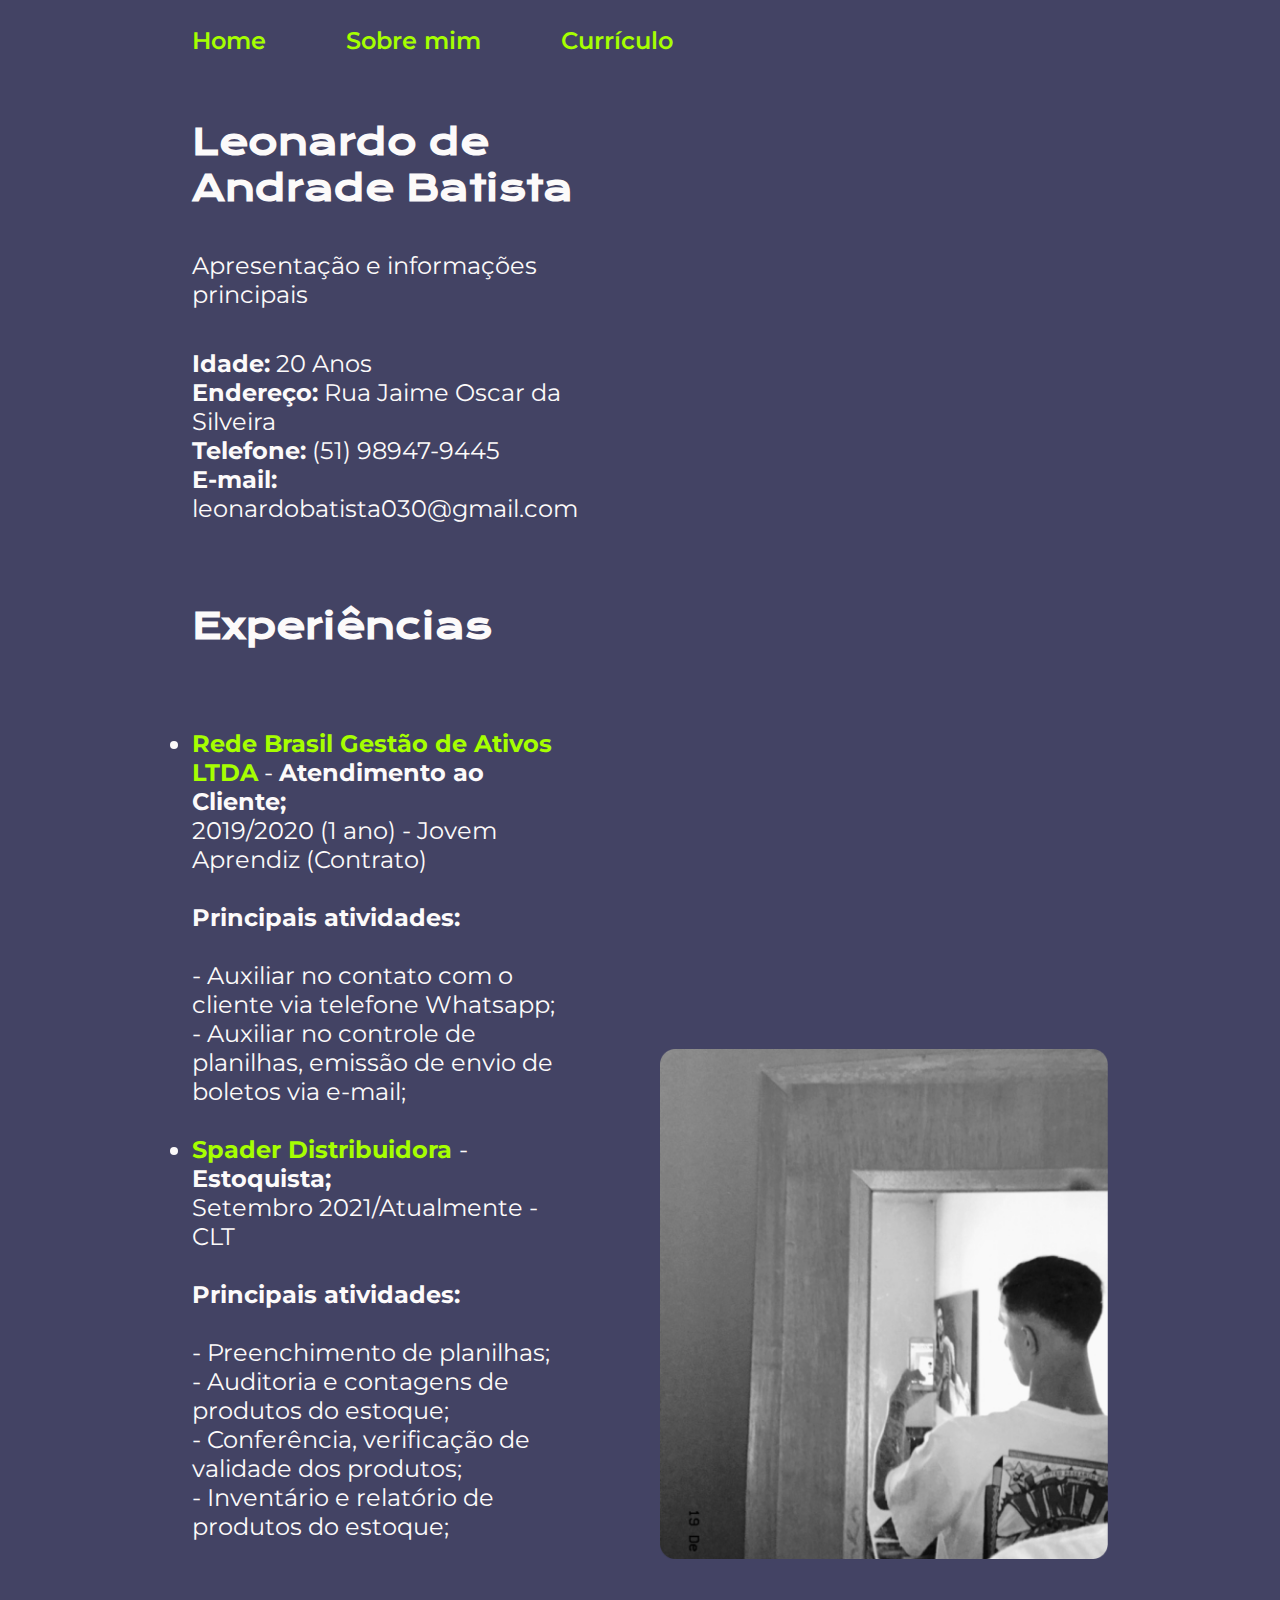
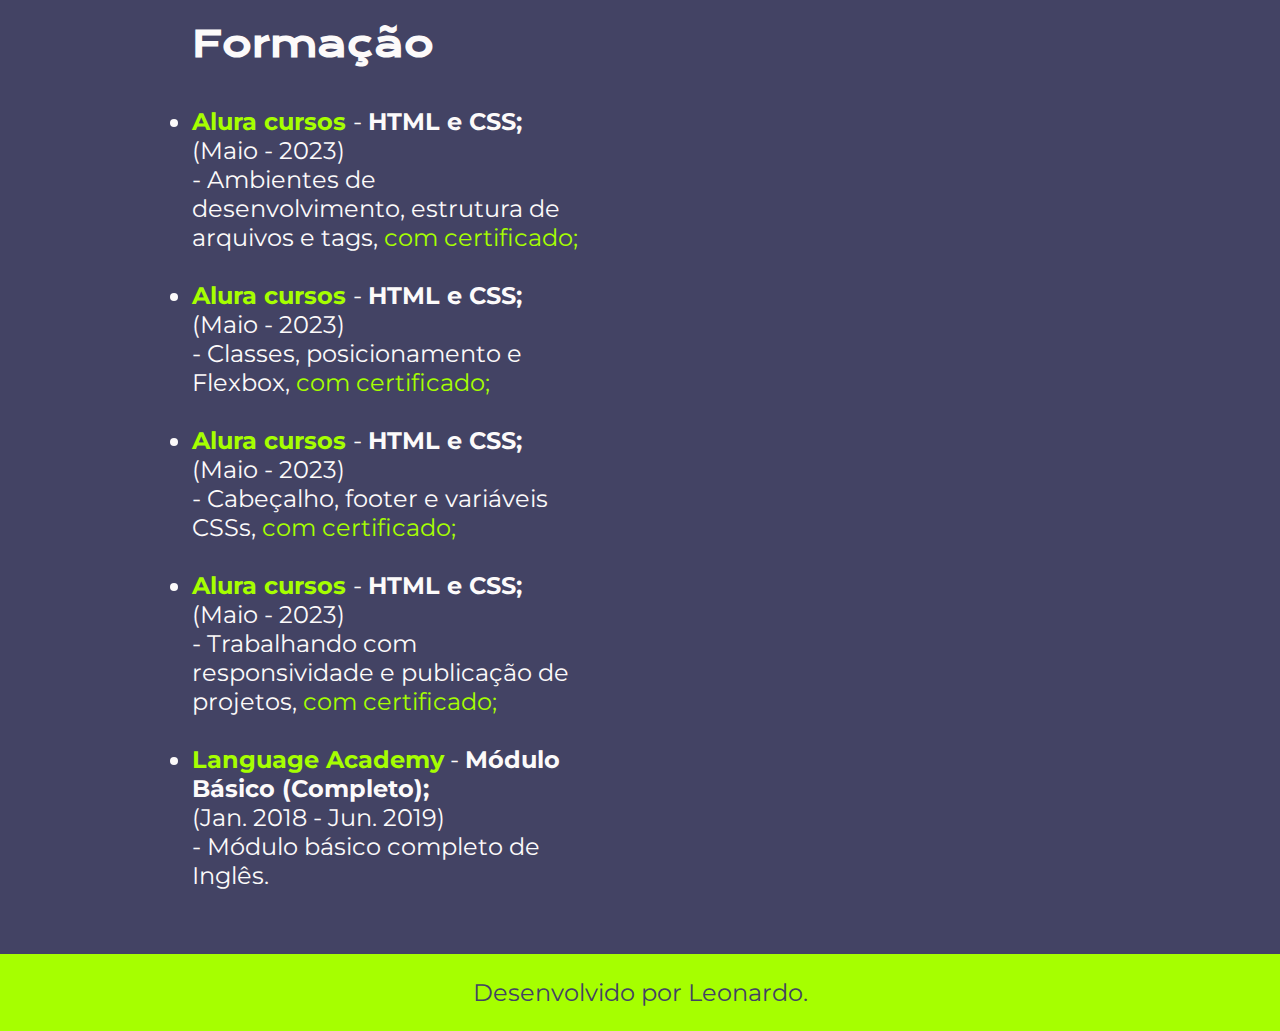
==== curriculo.html @ c2f0f53d "Add files via upload" ====
<!DOCTYPE html>
<html lang="pt-br">
<head>
    <meta charset="UTF-8">
    <meta http-equiv="X-UA-Compatible" content="IE=edge">
    <meta name="viewport" content="width=device-width, initial-scale=1.0">
    <title>Currículo</title>
    <link rel="stylesheet" href="./styles/style.css">
</head>
<body>
    <header class="cabeçalho">
        <nav class="cabeçalho__menu">
            <a class="cabeçalho__menu__link" href="index.html">Home</a>
            <a class="cabeçalho__menu__link" href="about.html">Sobre mim</a>
            <a class="cabeçalho__menu__link" href="curriculo.html">Currículo</a>
          </nav>
    </header>
    <main class="apresentaçao">
        <section class="apresentaçao__conteudo">
            <h1 class="apresentaçao__conteudo__titulo">Leonardo de Andrade Batista</h1>
            <p class="apresentaçao__conteudo__texto">Apresentação e informações principais</p>
            <p class="apresentaçao__conteudo__texto">
                <strong>Idade:</strong> 20 Anos<br>
                <strong>Endereço:</strong> Rua Jaime Oscar da Silveira<br>
                <strong>Telefone:</strong> (51) 98947-9445<br>
                <strong>E-mail:</strong> leonardobatista030@gmail.com<br>
            </p>
            <p class="apresentaçao__conteudo__texto"></p>
            <h2 class="apresentaçao__conteudo__titulo">Experiências</h2>
            <p class="apresentaçao__conteudo__texto">
            <ul class="apresentaçao__conteudo__texto">
                <li><strong class="titulo-destaque">Rede Brasil Gestão de Ativos LTDA</strong> - <strong> Atendimento ao Cliente;</strong><br>
                2019/2020 (1 ano) - Jovem Aprendiz (Contrato)<br><br>
                <strong>Principais atividades:</strong>
                <br><br>
                - Auxiliar no contato com o cliente via telefone Whatsapp;
                <br>
                - Auxiliar no controle de planilhas, emissão de envio de boletos via e-mail;</li>
                <br>
                <li><strong class="titulo-destaque">Spader Distribuidora </strong> - <strong> Estoquista;</strong>
                <br>
                Setembro 2021/Atualmente - CLT<br><br>
                <strong>Principais atividades:</strong>
                <br><br>
                - Preenchimento de planilhas;<br>
                - Auditoria e contagens de produtos do estoque;<br>
                - Conferência, verificação de validade dos produtos;<br>
                - Inventário e relatório de produtos do estoque;</li>
            </ul>    
            </p>
            <h2 class="apresentaçao__conteudo__titulo">Formação</h2>
            <div class="apresentaçao__conteudo__texto">
            <ul class="apresentaçao__conteudo__texto">
                <li><strong class="titulo-destaque">Alura cursos </strong> - <strong>HTML e CSS;</strong>
                <br>
                (Maio - 2023)<br>
                - Ambientes de desenvolvimento, estrutura de arquivos e tags, <a href="https://cursos.alura.com.br/user/leonardobatista030/course/html-css-ambiente-arquivos-tags/certificate">com certificado;</a></li><br>
                <li><strong class="titulo-destaque">Alura cursos </strong> - <strong>HTML e CSS;</strong>
                <br>
                (Maio - 2023)<br>
                - Classes, posicionamento e Flexbox, <a href="https://cursos.alura.com.br/user/leonardobatista030/course/html-css-classes-posicionamento-flexbox/certificate">com certificado;</a></li><br>
                <li><strong class="titulo-destaque">Alura cursos </strong> - <strong>HTML e CSS;</strong>
                <br>
                (Maio - 2023)<br>
                - Cabeçalho, footer e variáveis CSSs, <a href="https://cursos.alura.com.br/user/leonardobatista030/course/html-css-cabecalho-footer-variaveis-css/certificate">com certificado;</a></li><br>
                <li><strong class="titulo-destaque">Alura cursos </strong> - <strong>HTML e CSS;</strong>
                <br>
                (Maio - 2023)<br>
                - Trabalhando com  responsividade e publicação de projetos, <a href="instagram.com/batistaleo1_">com certificado;</a></li>
                <br>
                <li><strong class="titulo-destaque">Language Academy</strong> - <strong>Módulo Básico (Completo);</strong>
                <br>
                (Jan. 2018 - Jun. 2019)<br>
                - Módulo básico completo de Inglês.</a></li>
            </ul>    
            </div>
        </section>
        <img class="apresentaçao__imagem" src="./assets/foto.png" alt="Foto do leonardo">
    </main>  
    <footer class="rodape">
        <p>Desenvolvido por Leonardo.</p>
    </footer>
</body>
</html>
---- styles/style.css ----
@import url('https://fonts.googleapis.com/css2?family=Krona+One&family=Montserrat:wght@400;600&display=swap');

:root {
    --cor-primaria: #434364;
    --cor-secundaria: #fcfafa;
    --cor-terciaria: #a6ff00;

    --fonte-principal: 'Krona One', sans-serif;
    --fonte-secundaria: 'Montserrat', sans-serif;
}

* {
    margin: 0;
    padding: 0;
}
body {
    /* height: 100vh; */
    box-sizing: border-box;
    background-color: var(--cor-primaria);
    color: #fcfafa;
}
.cabeçalho {
    padding: 2% 0 0 15%;
}
.cabeçalho__menu {
    display: flex;
    gap: 80px;
}
.cabeçalho__menu__link{
    font-family: var(--fonte-secundaria);
    font-size: 1.5rem;
    font-weight: 600;
    color: var(--cor-terciaria);
    text-decoration: none;
}
.apresentaçao {
    padding: 5% 15%;
    display: flex;
    align-items: center;
    justify-content: space-between;
    gap: 82px;
}
.apresentaçao__conteudo {
    width: 50%;
    display: flex;
    flex-direction: column;
    gap: 40px;
}
.apresentaçao__conteudo__titulo {
    font-size: 2.25rem;
    font-family: var(--fonte-principal);
}
.titulo-destaque {
    color: var(--cor-terciaria);
}
.apresentaçao__conteudo__texto {
    font-size: 1.5rem;
    font-family: var(--fonte-secundaria);
}
.apresentaçao__links {
    display: flex;
    flex-direction: column;
    align-items: center;
    justify-content: space-between;
    gap: 32px;
}
.apresentaçao__links__subtitulo {
    font-family: var(--fonte-principal);
    font-weight: 400;
    font-size: 1.5rem;
}
.apresentaçao__links__navegaçao {
    /* background-color: #a6ff00; */
    display: flex;
    justify-content: center;
    gap: 16px;
    border: 3px solid var(--cor-terciaria);
    width: 50%;
    text-align: center;
    border-radius: 8px;
    font-size: 1.5rem;
    font-weight: 600;
    padding: 21.5px 0;
    text-decoration: none;
    color: var(--cor-secundaria);
    font-family: var(--fonte-secundaria);
}
.apresentaçao__links__navegaçao:hover {
    background-color: var(--cor-terciaria);
    transform: scale(0.8);
    transform: scale(0.8);
    transform: scale(0.8);
    transition: 1.5s;
}
.apresentaçao__imagem {
    width: 50%;
}
.rodape {
    padding: 24px;
    color: var(--cor-primaria);
    background-color: var(--cor-terciaria);
    text-align: center;
    font-family: var(--fonte-secundaria);
    font-size: 1.5rem;
    font-weight: 400;
}
.apresentaçao__conteudo__texto a{
    text-decoration: none;
    color: var(--cor-terciaria);
}

@media (max-width: 1200px) {
    .cabeçalho {
        padding: 10%;
    }
    .cabeçalho__menu {
        justify-content: center;
    }
    .apresentaçao {
        flex-direction: column-reverse;
        padding: 5%;
    }
    .apresentaçao__conteudo {
        width: auto;
    }
}
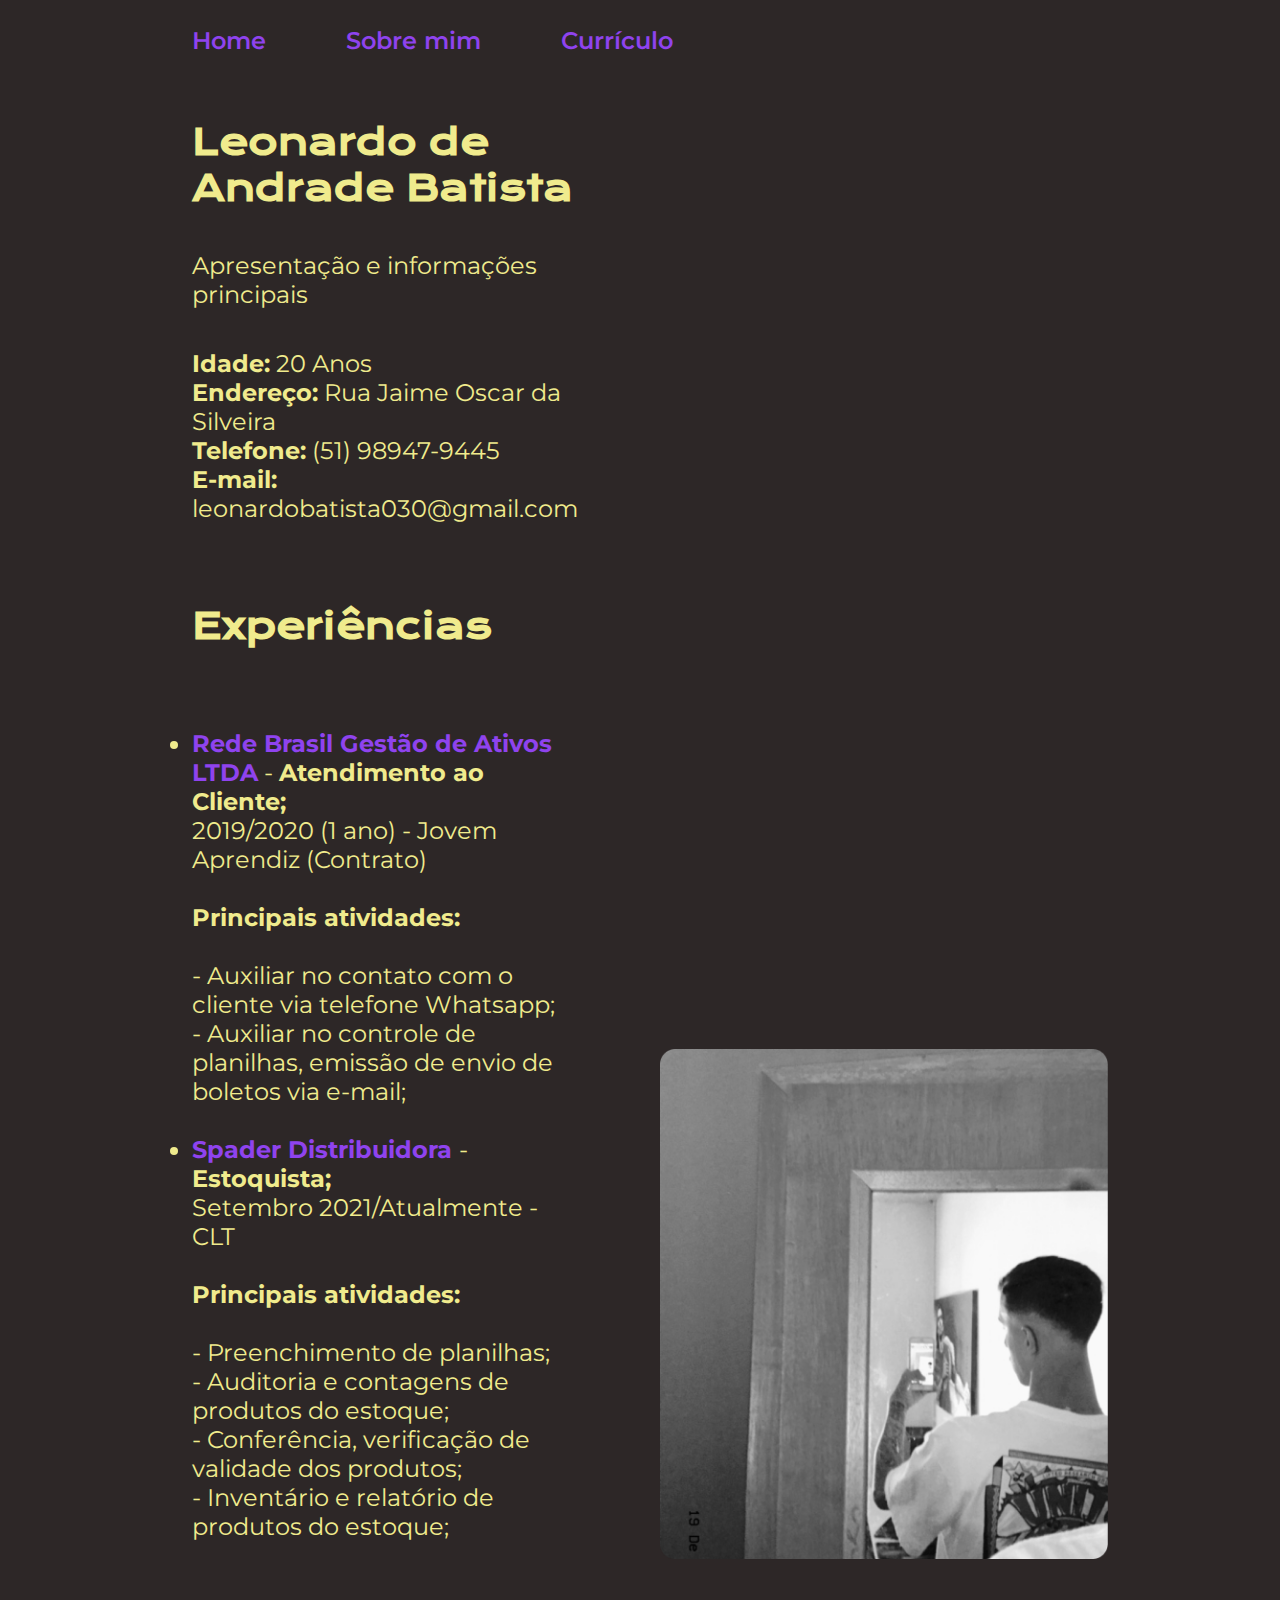
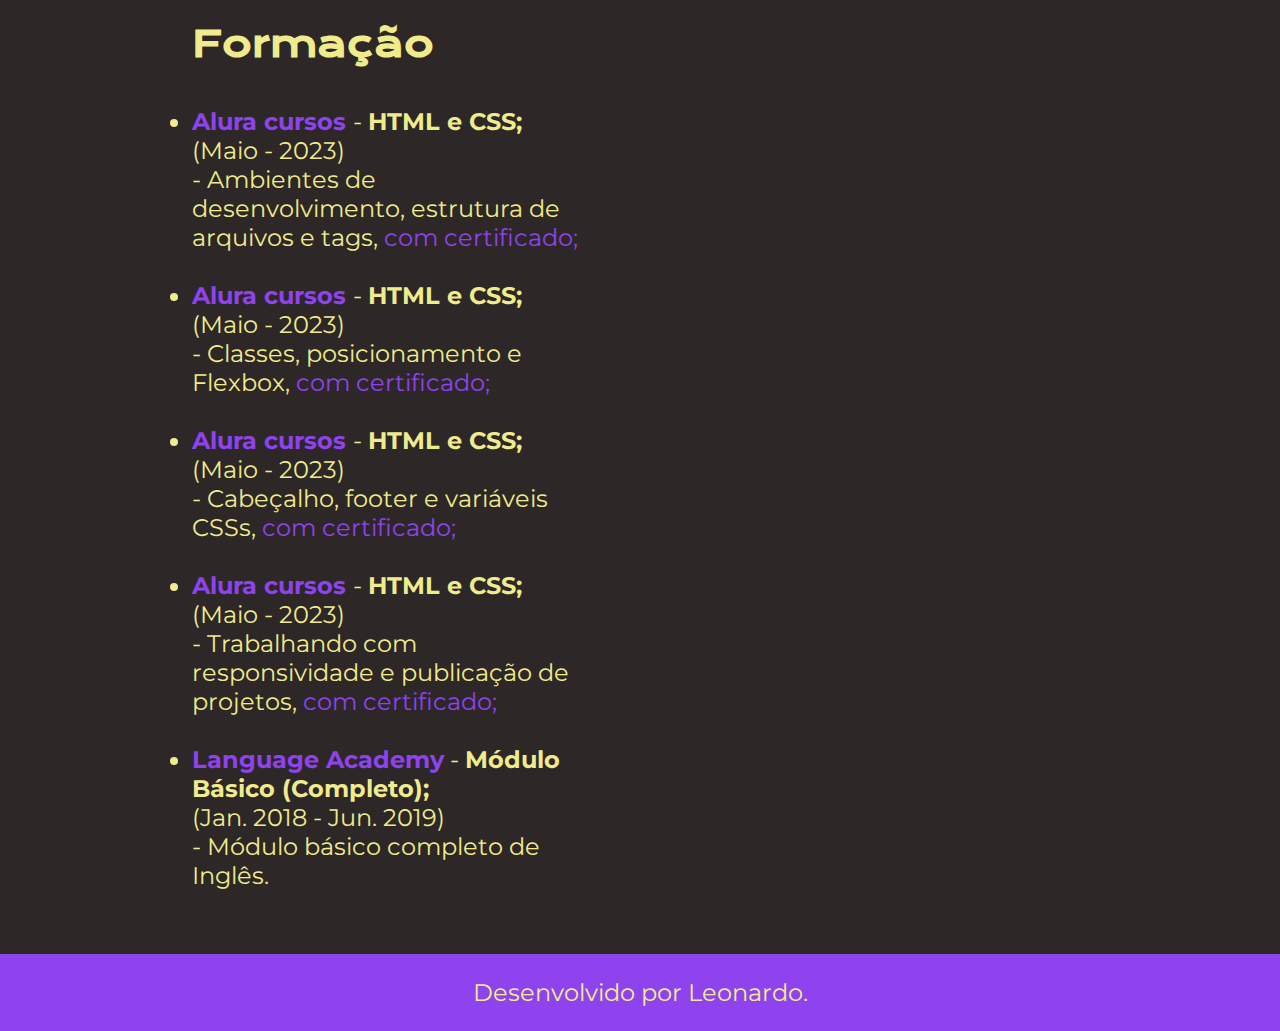
==== commit 60ac928d: "curriculo" ====
--- a/curriculo.html
+++ b/curriculo.html
@@ -66,7 +66,7 @@
                 <li><strong class="titulo-destaque">Alura cursos </strong> - <strong>HTML e CSS;</strong>
                 <br>
                 (Maio - 2023)<br>
-                - Trabalhando com  responsividade e publicação de projetos, <a href="instagram.com/batistaleo1_">com certificado;</a></li>
+                - Trabalhando com  responsividade e publicação de projetos, <a href="https://cursos.alura.com.br/certificate/leonardobatista030/html-css-responsividade-publicacao-projetos">com certificado;</a></li>
                 <br>
                 <li><strong class="titulo-destaque">Language Academy</strong> - <strong>Módulo Básico (Completo);</strong>
                 <br>
--- a/styles/style.css
+++ b/styles/style.css
@@ -1,9 +1,9 @@
 @import url('https://fonts.googleapis.com/css2?family=Krona+One&family=Montserrat:wght@400;600&display=swap');
 
 :root {
-    --cor-primaria: #434364;
-    --cor-secundaria: #fcfafa;
-    --cor-terciaria: #a6ff00;
+    --cor-primaria: #2D2727;
+    --cor-secundaria: #F0EB8D;
+    --cor-terciaria: #8F43EE;
 
     --fonte-principal: 'Krona One', sans-serif;
     --fonte-secundaria: 'Montserrat', sans-serif;
@@ -17,7 +17,7 @@
     /* height: 100vh; */
     box-sizing: border-box;
     background-color: var(--cor-primaria);
-    color: #fcfafa;
+    color: #F0EB8D;
 }
 .cabeçalho {
     padding: 2% 0 0 15%;
@@ -97,7 +97,7 @@
 }
 .rodape {
     padding: 24px;
-    color: var(--cor-primaria);
+    color: var(--cor-secundaria);
     background-color: var(--cor-terciaria);
     text-align: center;
     font-family: var(--fonte-secundaria);
@@ -110,11 +110,13 @@
 }
 
 @media (max-width: 1200px) {
+
     .cabeçalho {
-        padding: 10%;
+        padding: 15%;
     }
     .cabeçalho__menu {
         justify-content: center;
+        gap: 50px;
     }
     .apresentaçao {
         flex-direction: column-reverse;
@@ -122,6 +124,7 @@
     }
     .apresentaçao__conteudo {
         width: auto;
+        padding: 15%;
     }
 }
 
